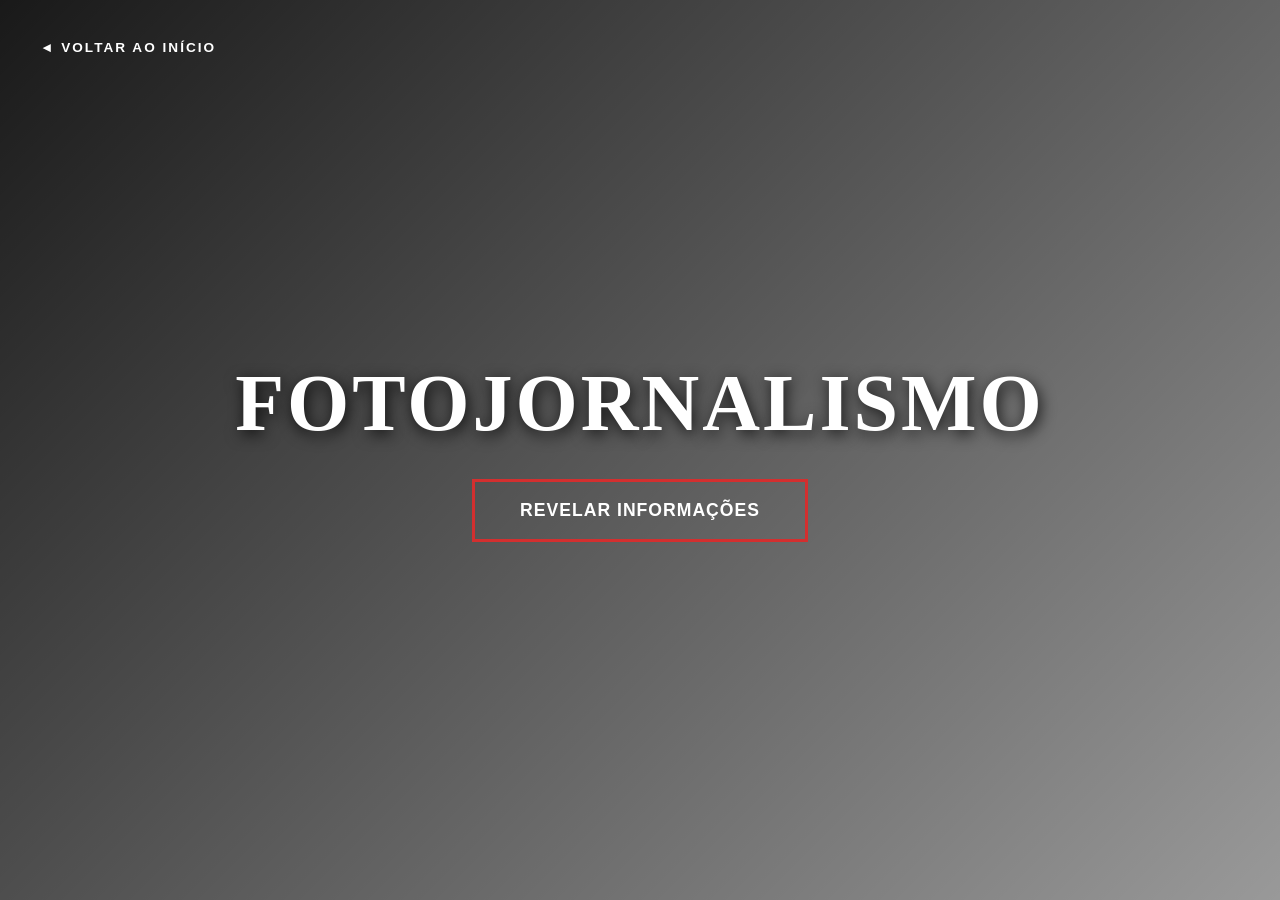
==== fotojornalismo.html @ 42c6e9eb "pagína fotojornalismo" ====
<!DOCTYPE html>
<html lang="pt-BR">
<head>
    <meta charset="UTF-8">
    <meta name="viewport" content="width=device-width, initial-scale=1.0">
    <title>Fotojornalismo</title>
    <link rel="stylesheet" href="fotojornalismo.css">
</head>
<body>

    <a href="index.html" class="btn-return">◄ Voltar ao Início</a>

    <main class="content-wrapper">
        <h1 class="page-title">Fotojornalismo</h1>
        <button id="triggerModal" class="btn-action">Revelar Informações</button>
    </main>

    <div id="sideModal" class="side-panel">
        <button id="closePanel" class="btn-close">&#10005;</button>
        <div class="panel-content">
            <h2>O que é Fotojornalismo?</h2>
            
            <p>O fotojornalismo é uma vertente da fotografia focada na narração de histórias documentais e na reportagem de notícias. Seu principal compromisso é com a verdade, exigindo do profissional ética e ausência de manipulações para relatar fatos reais e o impacto humano na sociedade.</p>
            
            <h3>Principais Tipos</h3>
            <div class="category-grid">
                <div class="cat-item">
                    <h4>Hard News</h4>
                    <p>Cobertura de eventos factuais e inesperados de grande urgência, como conflitos, desastres naturais e protestos.</p>
                </div>
                <div class="cat-item">
                    <h4>Feature</h4>
                    <p>Reportagens mais aprofundadas e atemporais, focadas em questões sociais, culturais ou no cotidiano de uma comunidade.</p>
                </div>
                <div class="cat-item">
                    <h4>Retrato Editorial</h4>
                    <p>Imagens de pessoas envolvidas em notícias, focando em suas emoções e no contexto da história que representam.</p>
                </div>
                <div class="cat-item">
                    <h4>Fotojornalismo Esportivo</h4>
                    <p>Captura da ação, do clímax e das emoções intensas presentes em competições e eventos esportivos de qualquer magnitude.</p>
                </div>
            </div>
        </div>
    </div>

    <div id="panelOverlay" class="panel-overlay"></div>

    <script>
        const modal = document.getElementById('sideModal');
        const overlay = document.getElementById('panelOverlay');
        const openBtn = document.getElementById('triggerModal');
        const closeBtn = document.getElementById('closePanel');

        openBtn.addEventListener('click', function() {
            modal.classList.add('active');
            overlay.classList.add('active');
        });

        closeBtn.addEventListener('click', function() {
            modal.classList.remove('active');
            overlay.classList.remove('active');
        });

        overlay.addEventListener('click', function() {
            modal.classList.remove('active');
            overlay.classList.remove('active');
        });
    </script>
</body>
</html>
---- fotojornalismo.css ----
* {
    margin: 0;
    padding: 0;
    box-sizing: border-box;
}

body {
    font-family: 'Helvetica Neue', Arial, sans-serif;
    background: url('https://images.unsplash.com/photo-1469474968028-56623f02e42e?ixlib=rb-4.0.3&auto=format&fit=crop&w=1920&q=80') no-repeat center center fixed;
    background-size: cover;
    height: 100vh;
    overflow: hidden;
    display: flex;
    align-items: center;
    justify-content: center;
}

body::before {
    content: '';
    position: absolute;
    top: 0; 
    left: 0; 
    width: 100%; 
    height: 100%;
    background: linear-gradient(135deg, rgba(0,0,0,0.9) 0%, rgba(0,0,0,0.4) 100%);
    z-index: -1;
}

.btn-return {
    position: absolute;
    top: 40px;
    left: 40px;
    color: #ffffff;
    text-decoration: none;
    text-transform: uppercase;
    font-weight: 700;
    letter-spacing: 2px;
    font-size: 0.85rem;
    padding-bottom: 5px;
    border-bottom: 2px solid transparent;
    transition: all 0.3s ease;
}

.btn-return:hover {
    border-color: #d32f2f;
    transform: translateX(-10px);
}

.content-wrapper {
    text-align: center;
    color: #ffffff;
}

.page-title {
    font-family: 'Georgia', serif;
    font-size: 5rem;
    margin-bottom: 30px;
    text-shadow: 2px 4px 15px rgba(0,0,0,0.8);
    letter-spacing: 3px;
    text-transform: uppercase;
}

.btn-action {
    background: transparent;
    color: #ffffff;
    border: 3px solid #d32f2f;
    padding: 18px 45px;
    font-size: 1.1rem;
    text-transform: uppercase;
    font-weight: bold;
    letter-spacing: 1px;
    cursor: pointer;
    transition: all 0.4s ease;
    border-radius: 0;
}

.btn-action:hover {
    background: #d32f2f;
    box-shadow: 0 0 25px rgba(211, 47, 47, 0.5);
    transform: scale(1.05);
}

.side-panel {
    position: fixed;
    top: 0;
    right: -100%;
    width: 100%;
    max-width: 550px;
    height: 100%;
    background: #111111;
    color: #eeeeee;
    box-shadow: -10px 0 30px rgba(0,0,0,0.8);
    transition: right 0.5s cubic-bezier(0.77, 0, 0.175, 1);
    z-index: 1000;
    overflow-y: auto;
}

.side-panel.active {
    right: 0;
}

.panel-content {
    padding: 70px 50px;
}

.btn-close {
    position: absolute;
    top: 25px;
    right: 30px;
    background: none;
    border: none;
    color: #ffffff;
    font-size: 1.8rem;
    cursor: pointer;
    transition: color 0.3s ease, transform 0.3s ease;
}

.btn-close:hover {
    color: #d32f2f;
    transform: rotate(90deg);
}

.panel-content h2 {
    font-family: 'Georgia', serif;
    font-size: 2.5rem;
    color: #d32f2f;
    margin-bottom: 25px;
    border-bottom: 1px solid #333333;
    padding-bottom: 15px;
}

.panel-content p {
    line-height: 1.8;
    font-size: 1.05rem;
    margin-bottom: 35px;
    color: #cccccc;
}

.panel-content h3 {
    font-family: 'Georgia', serif;
    font-size: 1.8rem;
    margin-bottom: 25px;
    color: #ffffff;
}

.category-grid {
    display: flex;
    flex-direction: column;
    gap: 20px;
}

.cat-item {
    background: #1a1a1a;
    padding: 25px;
    border-left: 5px solid #d32f2f;
    transition: transform 0.2s ease;
}

.cat-item:hover {
    transform: translateX(10px);
}

.cat-item h4 {
    margin-bottom: 10px;
    font-size: 1.3rem;
    color: #ffffff;
    text-transform: uppercase;
    letter-spacing: 1px;
}

.cat-item p {
    margin-bottom: 0;
    font-size: 0.95rem;
}

.panel-overlay {
    position: fixed;
    top: 0;
    left: 0;
    width: 100%;
    height: 100%;
    background: rgba(0, 0, 0, 0.7);
    opacity: 0;
    visibility: hidden;
    transition: all 0.5s ease;
    z-index: 999;
    backdrop-filter: blur(5px);
}

.panel-overlay.active {
    opacity: 1;
    visibility: visible;
}
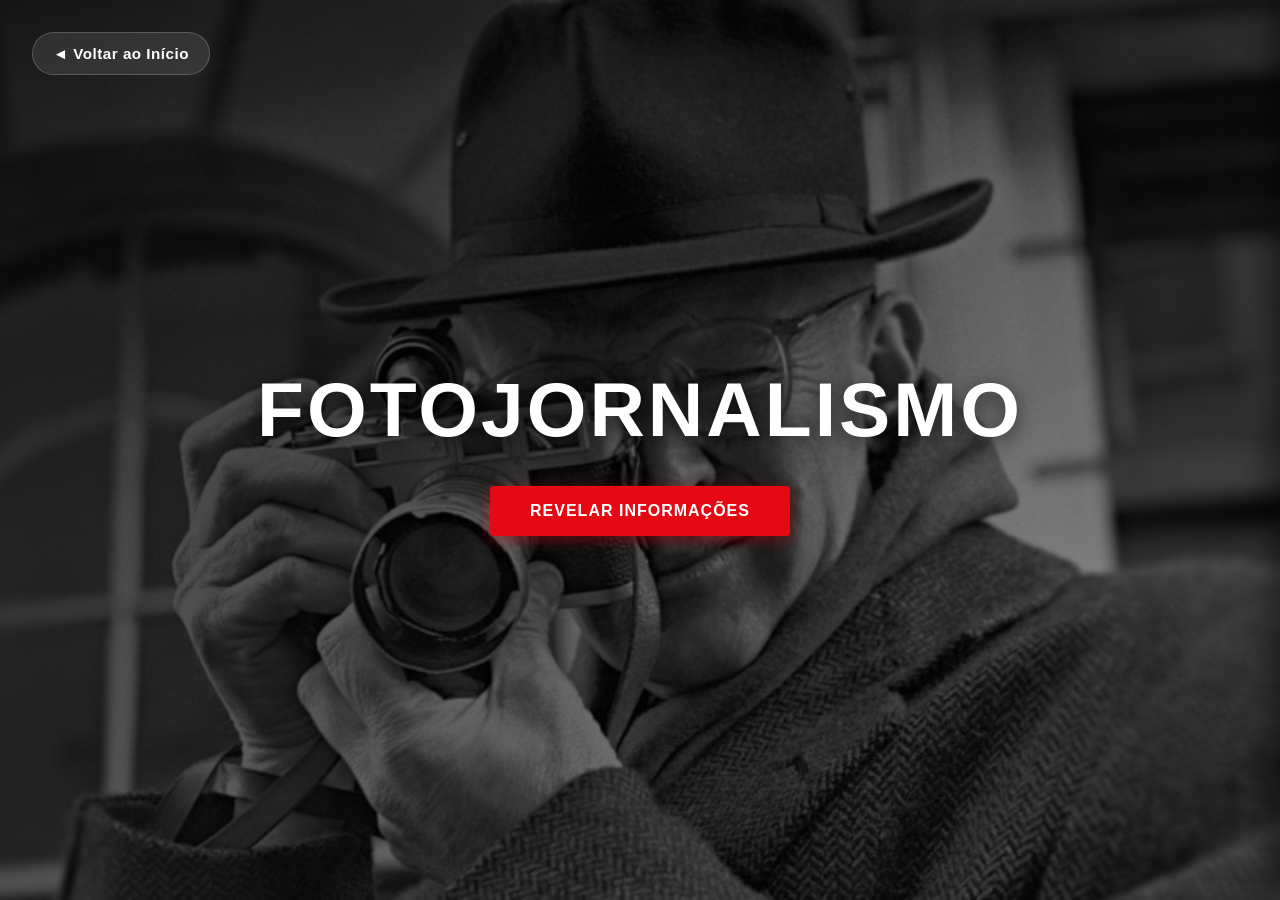
==== commit abc89a83: "arrumando as fotos" ====
--- a/fotojornalismo.html
+++ b/fotojornalismo.html
@@ -9,6 +9,11 @@
 <body>
 
     <a href="index.html" class="btn-return">◄ Voltar ao Início</a>
+
+     <div class="bg-wrapper">
+        <img src="fotoj.jpg" alt="" class="bg-image">
+        <div class="bg-overlay"></div>
+    </div>
 
     <main class="content-wrapper">
         <h1 class="page-title">Fotojornalismo</h1>
--- a/fotojornalismo.css
+++ b/fotojornalismo.css
@@ -5,186 +5,203 @@
 }
 
 body {
-    font-family: 'Helvetica Neue', Arial, sans-serif;
-    background: url('https://images.unsplash.com/photo-1469474968028-56623f02e42e?ixlib=rb-4.0.3&auto=format&fit=crop&w=1920&q=80') no-repeat center center fixed;
-    background-size: cover;
+    font-family: 'Segoe UI', -apple-system, BlinkMacSystemFont, Roboto, sans-serif;
+    color: #ffffff;
+    background-color: #0d0d0d;
+    min-height: 100vh;
+    overflow-x: hidden;
+}
+
+.bg-wrapper {
+    position: fixed;
+    top: 0;
+    left: 0;
+    width: 100%;
     height: 100vh;
-    overflow: hidden;
-    display: flex;
-    align-items: center;
-    justify-content: center;
-}
-
-body::before {
-    content: '';
+    z-index: -1;
+}
+
+.bg-image {
+    width: 100%;
+    height: 100%;
+    object-fit: cover;
+}
+
+.bg-overlay {
     position: absolute;
-    top: 0; 
-    left: 0; 
-    width: 100%; 
-    height: 100%;
-    background: linear-gradient(135deg, rgba(0,0,0,0.9) 0%, rgba(0,0,0,0.4) 100%);
-    z-index: -1;
-}
-
-.btn-return {
-    position: absolute;
-    top: 40px;
-    left: 40px;
-    color: #ffffff;
-    text-decoration: none;
-    text-transform: uppercase;
-    font-weight: 700;
-    letter-spacing: 2px;
-    font-size: 0.85rem;
-    padding-bottom: 5px;
-    border-bottom: 2px solid transparent;
-    transition: all 0.3s ease;
-}
-
-.btn-return:hover {
-    border-color: #d32f2f;
-    transform: translateX(-10px);
-}
-
-.content-wrapper {
-    text-align: center;
-    color: #ffffff;
-}
-
-.page-title {
-    font-family: 'Georgia', serif;
-    font-size: 5rem;
-    margin-bottom: 30px;
-    text-shadow: 2px 4px 15px rgba(0,0,0,0.8);
-    letter-spacing: 3px;
-    text-transform: uppercase;
-}
-
-.btn-action {
-    background: transparent;
-    color: #ffffff;
-    border: 3px solid #d32f2f;
-    padding: 18px 45px;
-    font-size: 1.1rem;
-    text-transform: uppercase;
-    font-weight: bold;
-    letter-spacing: 1px;
-    cursor: pointer;
-    transition: all 0.4s ease;
-    border-radius: 0;
-}
-
-.btn-action:hover {
-    background: #d32f2f;
-    box-shadow: 0 0 25px rgba(211, 47, 47, 0.5);
-    transform: scale(1.05);
-}
-
-.side-panel {
-    position: fixed;
-    top: 0;
-    right: -100%;
-    width: 100%;
-    max-width: 550px;
-    height: 100%;
-    background: #111111;
-    color: #eeeeee;
-    box-shadow: -10px 0 30px rgba(0,0,0,0.8);
-    transition: right 0.5s cubic-bezier(0.77, 0, 0.175, 1);
-    z-index: 1000;
-    overflow-y: auto;
-}
-
-.side-panel.active {
-    right: 0;
-}
-
-.panel-content {
-    padding: 70px 50px;
-}
-
-.btn-close {
-    position: absolute;
-    top: 25px;
-    right: 30px;
-    background: none;
-    border: none;
-    color: #ffffff;
-    font-size: 1.8rem;
-    cursor: pointer;
-    transition: color 0.3s ease, transform 0.3s ease;
-}
-
-.btn-close:hover {
-    color: #d32f2f;
-    transform: rotate(90deg);
-}
-
-.panel-content h2 {
-    font-family: 'Georgia', serif;
-    font-size: 2.5rem;
-    color: #d32f2f;
-    margin-bottom: 25px;
-    border-bottom: 1px solid #333333;
-    padding-bottom: 15px;
-}
-
-.panel-content p {
-    line-height: 1.8;
-    font-size: 1.05rem;
-    margin-bottom: 35px;
-    color: #cccccc;
-}
-
-.panel-content h3 {
-    font-family: 'Georgia', serif;
-    font-size: 1.8rem;
-    margin-bottom: 25px;
-    color: #ffffff;
-}
-
-.category-grid {
-    display: flex;
-    flex-direction: column;
-    gap: 20px;
-}
-
-.cat-item {
-    background: #1a1a1a;
-    padding: 25px;
-    border-left: 5px solid #d32f2f;
-    transition: transform 0.2s ease;
-}
-
-.cat-item:hover {
-    transform: translateX(10px);
-}
-
-.cat-item h4 {
-    margin-bottom: 10px;
-    font-size: 1.3rem;
-    color: #ffffff;
-    text-transform: uppercase;
-    letter-spacing: 1px;
-}
-
-.cat-item p {
-    margin-bottom: 0;
-    font-size: 0.95rem;
-}
-
-.panel-overlay {
-    position: fixed;
     top: 0;
     left: 0;
     width: 100%;
     height: 100%;
-    background: rgba(0, 0, 0, 0.7);
+    background: linear-gradient(135deg, rgba(0,0,0,0.85) 0%, rgba(0,0,0,0.4) 100%);
+}
+
+.btn-return {
+    position: fixed;
+    top: 2rem;
+    left: 2rem;
+    z-index: 10;
+    color: #ffffff;
+    text-decoration: none;
+    font-size: 0.95rem;
+    font-weight: 600;
+    letter-spacing: 0.5px;
+    padding: 0.75rem 1.25rem;
+    background: rgba(255, 255, 255, 0.1);
+    backdrop-filter: blur(8px);
+    border: 1px solid rgba(255, 255, 255, 0.2);
+    border-radius: 30px;
+    transition: all 0.3s ease;
+}
+
+.btn-return:hover {
+    background: rgba(255, 255, 255, 0.25);
+    transform: translateX(-3px);
+}
+
+.content-wrapper {
+    display: flex;
+    flex-direction: column;
+    justify-content: center;
+    align-items: center;
+    min-height: 100vh;
+    padding: 2rem;
+    text-align: center;
+}
+
+.page-title {
+    font-size: clamp(2.5rem, 6vw, 5rem);
+    font-weight: 800;
+    text-transform: uppercase;
+    letter-spacing: 3px;
+    margin-bottom: 2rem;
+    text-shadow: 0 4px 20px rgba(0, 0, 0, 0.6);
+}
+
+.btn-action {
+    background: #e50914;
+    color: #ffffff;
+    border: none;
+    padding: 1rem 2.5rem;
+    font-size: 1rem;
+    font-weight: 700;
+    text-transform: uppercase;
+    letter-spacing: 1px;
+    border-radius: 4px;
+    cursor: pointer;
+    transition: all 0.3s ease;
+    box-shadow: 0 4px 15px rgba(229, 9, 20, 0.4);
+}
+
+.btn-action:hover {
+    background: #ff0f1a;
+    transform: translateY(-2px);
+    box-shadow: 0 6px 20px rgba(229, 9, 20, 0.6);
+}
+
+.side-panel {
+    position: fixed;
+    top: 0;
+    right: 0;
+    width: min(550px, 100vw);
+    height: 100vh;
+    background: rgba(18, 18, 18, 0.96);
+    backdrop-filter: blur(15px);
+    z-index: 100;
+    transform: translateX(100%);
+    transition: transform 0.4s cubic-bezier(0.16, 1, 0.3, 1);
+    box-shadow: -10px 0 30px rgba(0, 0, 0, 0.5);
+}
+
+.side-panel.active {
+    transform: translateX(0);
+}
+
+.btn-close {
+    position: absolute;
+    top: 1.5rem;
+    right: 1.5rem;
+    background: transparent;
+    border: none;
+    color: #ffffff;
+    font-size: 1.5rem;
+    cursor: pointer;
+    opacity: 0.7;
+    transition: opacity 0.2s ease;
+}
+
+.btn-close:hover {
+    opacity: 1;
+}
+
+.panel-content {
+    height: 100%;
+    overflow-y: auto;
+    padding: 4rem 2.5rem 2.5rem;
+}
+
+.panel-content h2 {
+    font-size: 2rem;
+    margin-bottom: 1.25rem;
+    border-bottom: 2px solid #e50914;
+    padding-bottom: 0.5rem;
+}
+
+.panel-content p {
+    line-height: 1.6;
+    color: #cccccc;
+    font-size: 1rem;
+    margin-bottom: 2rem;
+}
+
+.panel-content h3 {
+    font-size: 1.3rem;
+    margin-bottom: 1.25rem;
+    text-transform: uppercase;
+    letter-spacing: 1px;
+}
+
+.category-grid {
+    display: grid;
+    grid-template-columns: repeat(auto-fit, minmax(200px, 1fr));
+    gap: 1rem;
+}
+
+.cat-item {
+    background: rgba(255, 255, 255, 0.05);
+    border: 1px solid rgba(255, 255, 255, 0.08);
+    padding: 1.25rem;
+    border-radius: 6px;
+    transition: background 0.3s ease;
+}
+
+.cat-item:hover {
+    background: rgba(255, 255, 255, 0.1);
+}
+
+.cat-item h4 {
+    color: #e50914;
+    font-size: 1.05rem;
+    margin-bottom: 0.5rem;
+}
+
+.cat-item p {
+    font-size: 0.875rem;
+    margin-bottom: 0;
+    color: #aaaaaa;
+}
+
+.panel-overlay {
+    position: fixed;
+    top: 0;
+    left: 0;
+    width: 100vw;
+    height: 100vh;
+    background: rgba(0, 0, 0, 0.6);
+    z-index: 99;
     opacity: 0;
     visibility: hidden;
-    transition: all 0.5s ease;
-    z-index: 999;
-    backdrop-filter: blur(5px);
+    transition: opacity 0.3s ease, visibility 0.3s ease;
 }
 
 .panel-overlay.active {
